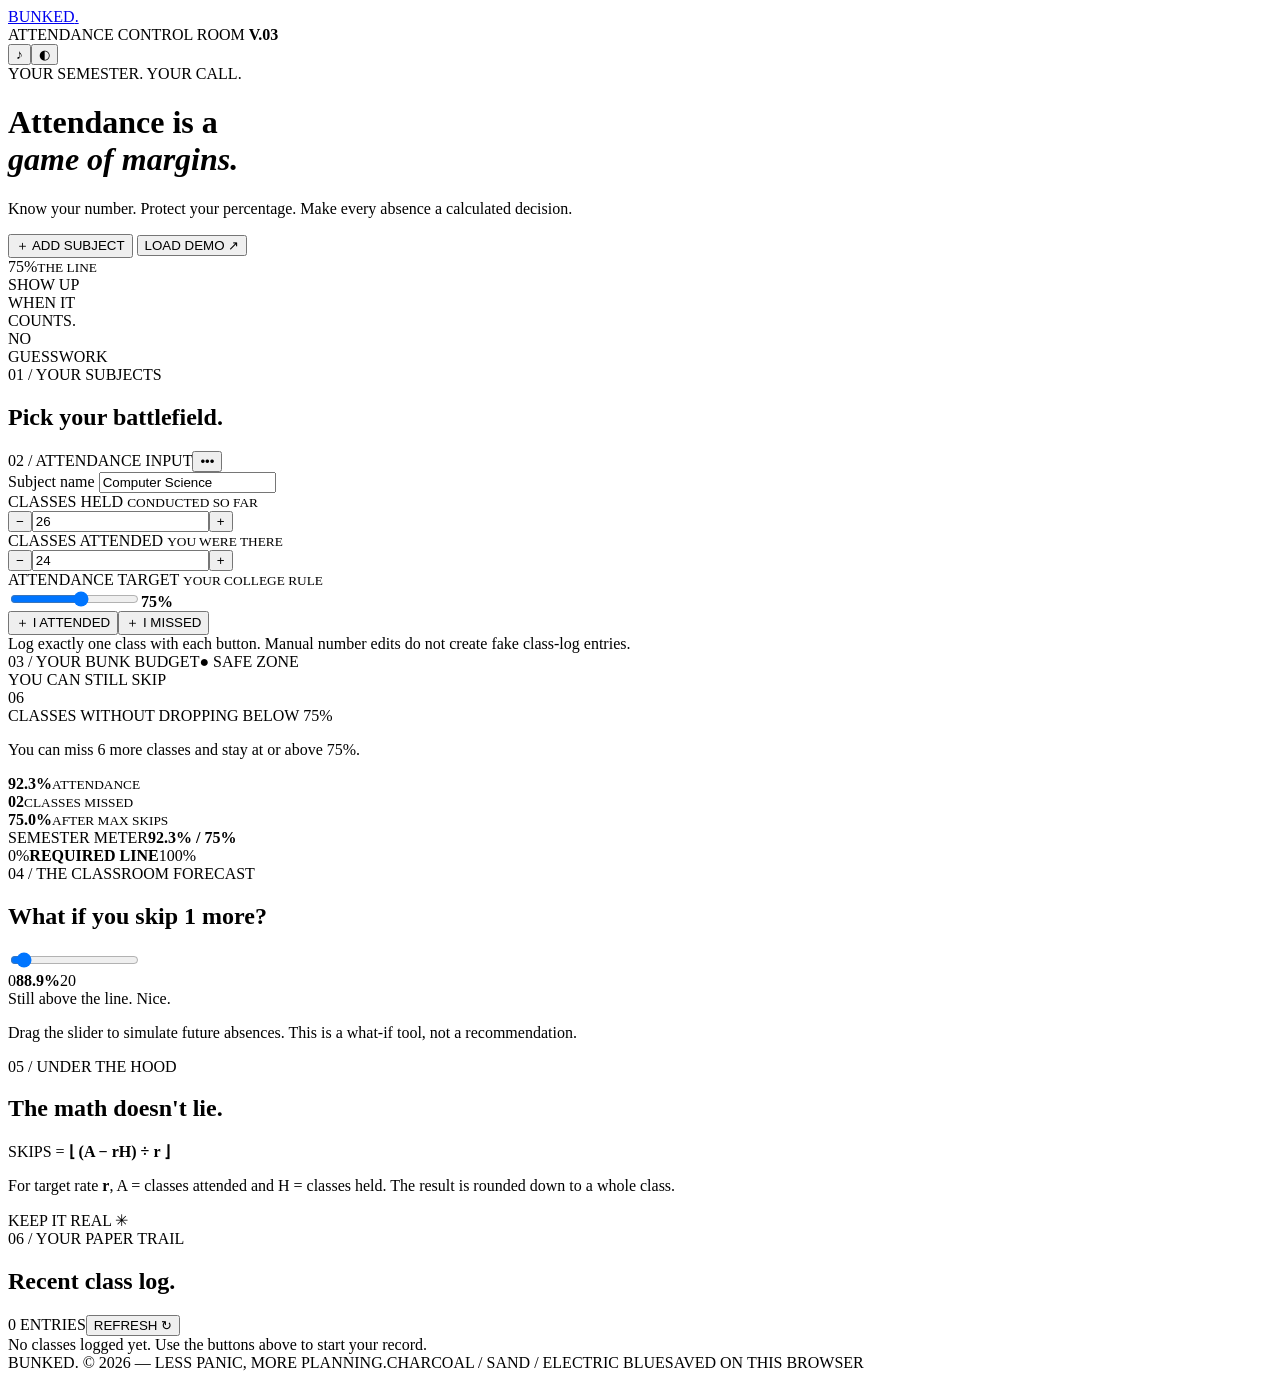
==== v3/templates/index.html @ 6027b57e "chore: separate V3 into its own folder and update live README links" ====
<!doctype html>
<html lang="en">
<head>
  <meta charset="utf-8">
  <meta name="viewport" content="width=device-width, initial-scale=1">
  <meta name="theme-color" content="#1E1E1C">
  <meta name="description" content="BUNKED — a smarter attendance tracker and bunk budget calculator.">
  <title>BUNKED. — Attendance Control Room</title>
  <link rel="preconnect" href="https://fonts.googleapis.com">
  <link rel="preconnect" href="https://fonts.gstatic.com" crossorigin>
  <link href="https://fonts.googleapis.com/css2?family=DM+Mono:wght@400;500&family=DM+Sans:wght@400;500;600;700;800;900&family=Space+Grotesk:wght@400;500;600;700&display=swap" rel="stylesheet">
  <link rel="stylesheet" href="/static/style.css?v=3.0.1">
</head>
<body>
  <div class="grain" aria-hidden="true"></div>
  <nav class="nav wrap">
    <a class="logo" href="/" aria-label="BUNKED home">BUNKED<span>.</span></a>
    <div class="navmeta"><i></i> ATTENDANCE CONTROL ROOM <b>V.03</b></div>
    <div class="nav-controls"><button class="iconbtn soundbtn" id="soundBtn" type="button" aria-label="Turn interface sounds off" title="Interface sounds on">♪</button><button class="iconbtn" id="themeBtn" type="button" aria-label="Switch to light mode" title="Switch theme">◐</button></div>
  </nav>

  <header class="hero wrap">
    <div class="hero-copy">
      <div class="eyebrow">YOUR SEMESTER. YOUR CALL.</div>
      <h1>Attendance is a<br><em>game of margins.</em></h1>
      <p>Know your number. Protect your percentage. Make every absence a calculated decision.</p>
      <div class="hero-actions">
        <button class="bluebtn" id="addSubject" type="button">＋ ADD SUBJECT</button>
        <button class="textbtn" id="demoBtn" type="button">LOAD DEMO ↗</button>
      </div>
    </div>
    <div class="hero-art" aria-label="75 percent attendance reminder">
      <div class="paper p1">75%<small>THE LINE</small></div>
      <div class="paper p2">SHOW UP<br>WHEN IT<br>COUNTS.</div>
      <div class="tape"></div>
      <div class="scribble">NO<br>GUESSWORK</div>
    </div>
  </header>

  <main class="wrap">
    <section class="subjectbar">
      <div><div class="eyebrow">01 / YOUR SUBJECTS</div><h2>Pick your battlefield.</h2></div>
      <div id="subjectTabs" class="tabs" aria-label="Your subjects"></div>
    </section>

    <section class="dashboard" id="dashboard">
      <article class="card editor">
        <div class="cardtop"><span>02 / ATTENDANCE INPUT</span><button class="dots" id="deleteSubject" type="button" title="Delete selected subject" aria-label="Delete selected subject">•••</button></div>
        <label class="sr-only" for="subjectName">Subject name</label>
        <input id="subjectName" class="subjectname" value="Computer Science" maxlength="48" aria-label="Subject name">
        <div class="field">
          <label for="held">CLASSES HELD <small>CONDUCTED SO FAR</small></label>
          <div class="stepper"><button type="button" data-change="held" data-delta="-1" aria-label="Decrease classes held">−</button><input id="held" type="number" min="0" step="1" value="26"><button type="button" data-change="held" data-delta="1" aria-label="Increase classes held">+</button></div>
        </div>
        <div class="field">
          <label for="attended">CLASSES ATTENDED <small>YOU WERE THERE</small></label>
          <div class="stepper"><button type="button" data-change="attended" data-delta="-1" aria-label="Decrease classes attended">−</button><input id="attended" type="number" min="0" step="1" value="24"><button type="button" data-change="attended" data-delta="1" aria-label="Increase classes attended">+</button></div>
        </div>
        <div class="field targetfield">
          <label for="target">ATTENDANCE TARGET <small>YOUR COLLEGE RULE</small></label>
          <div class="targetrow"><input id="target" type="range" min="50" max="95" step="1" value="75"><strong id="targetVal">75%</strong></div>
        </div>
        <div class="logactions"><button class="present" id="presentBtn" type="button">＋ I ATTENDED</button><button class="absent" id="absentBtn" type="button">＋ I MISSED</button></div>
        <div class="tiny">Log exactly one class with each button. Manual number edits do not create fake class-log entries.</div>
      </article>

      <article class="card outcome">
        <div class="outtop"><span>03 / YOUR BUNK BUDGET</span><span class="status" id="status">● SAFE ZONE</span></div>
        <div class="resultlabel" id="resultLabel">YOU CAN STILL SKIP</div>
        <div class="number" id="bigNumber">06</div>
        <div class="resultunit" id="resultUnit">CLASSES WITHOUT DROPPING BELOW 75%</div>
        <p id="resultMessage">You can miss 6 more classes and stay at or above 75%.</p>
        <div class="stats">
          <div><b id="pct">92.3%</b><small>ATTENDANCE</small></div>
          <div><b id="missed">02</b><small>CLASSES MISSED</small></div>
          <div><b id="after">75.0%</b><small>AFTER MAX SKIPS</small></div>
        </div>
        <div class="meterhead"><span>SEMESTER METER</span><b id="meterText">92.3% / 75%</b></div>
        <div class="meter"><i id="meterFill"></i><span></span></div>
        <div class="meterlabels"><span>0%</span><b>REQUIRED LINE</b><span>100%</span></div>
      </article>
    </section>

    <section class="lower">
      <article class="darkcard forecastcard">
        <div class="eyebrow">04 / THE CLASSROOM FORECAST</div>
        <h2>What if you skip <span id="forecastN">1</span> more?</h2>
        <div class="forecastctrl"><input type="range" id="forecast" min="0" max="20" value="1"><div class="forecastnums"><span>0</span><strong id="forecastPct">88.9%</strong><span>20</span></div></div>
        <div class="forecastverdict" id="forecastVerdict">Still above the line. Nice.</div>
        <p>Drag the slider to simulate future absences. This is a what-if tool, not a recommendation.</p>
      </article>
      <article class="darkcard formula">
        <div class="eyebrow">05 / UNDER THE HOOD</div>
        <h2>The math doesn't lie.</h2>
        <div class="equation">SKIPS = <b>⌊ (A − rH) ÷ r ⌋</b></div>
        <p>For target rate <b>r</b>, A = classes attended and H = classes held. The result is rounded down to a whole class.</p>
        <div class="paperclip">KEEP IT REAL <span>✳</span></div>
      </article>
    </section>

    <section class="historysection">
      <div><div class="eyebrow">06 / YOUR PAPER TRAIL</div><h2>Recent class log.</h2></div>
      <div class="historytools"><span id="historyCount">0 ENTRIES</span><button class="textbtn" id="refreshHistory" type="button">REFRESH ↻</button></div>
      <div class="history" id="history" aria-live="polite"><div class="empty">No classes logged yet. Use the buttons above to start your record.</div></div>
    </section>

    <footer><span>BUNKED. © 2026 — LESS PANIC, MORE PLANNING.</span><span>CHARCOAL / SAND / ELECTRIC BLUE</span><span class="storage-note">SAVED ON THIS BROWSER</span></footer>
  </main>

  <dialog id="addDialog" aria-labelledby="dialogTitle">
    <form id="addForm" novalidate>
      <div class="eyebrow">NEW SUBJECT</div>
      <h2 id="dialogTitle">Add to your semester.</h2>
      <label class="sr-only" for="newName">New subject name</label>
      <input id="newName" placeholder="e.g. Engineering Mathematics" maxlength="48" autocomplete="off" required>
      <p class="formerror" id="formError" role="alert"></p>
      <div class="dialogactions">
        <button class="textbtn cancelbtn" id="cancelAdd" type="button">CANCEL</button>
        <button class="bluebtn" id="createSubject" type="submit">CREATE SUBJECT ↗</button>
      </div>
    </form>
  </dialog>
  <div class="toast" id="toast" role="status" aria-live="polite"></div>
  <script src="/static/app.js?v=3.0.1" defer></script>
</body>
</html>
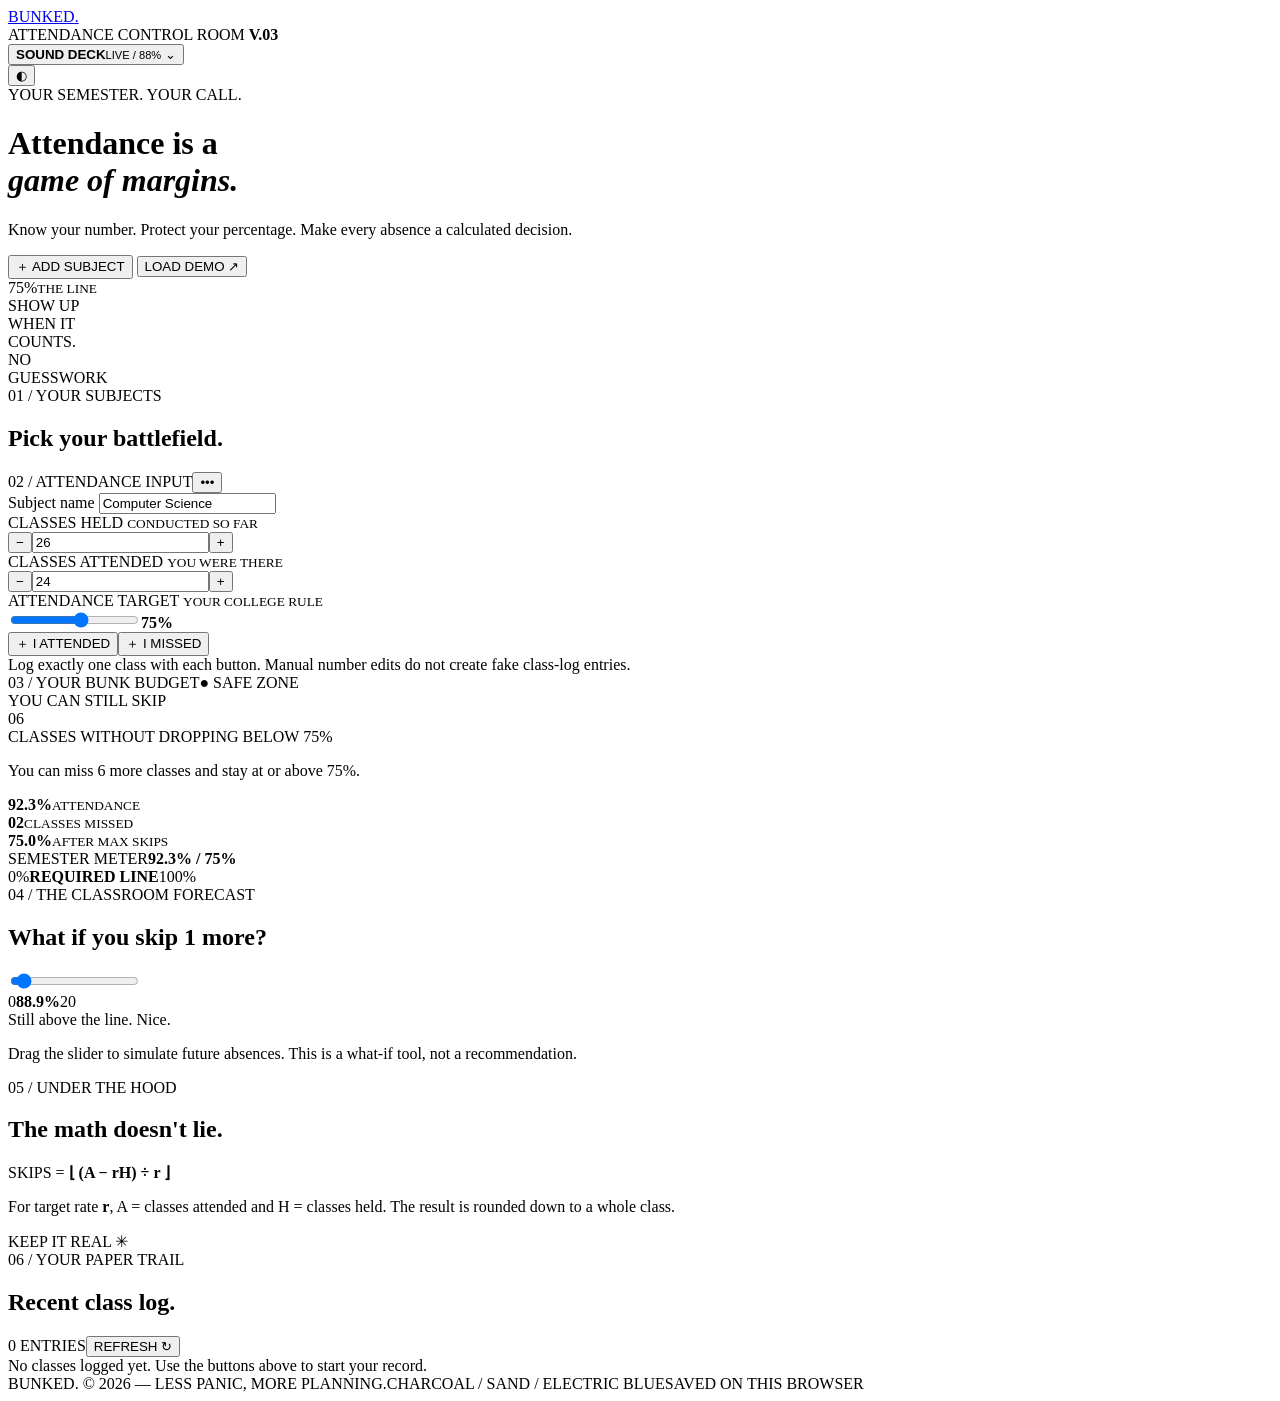
==== commit 1450aa37: "v3.0.2: louder tactile audio and compact adjustable Sound Deck" ====
--- a/v3/templates/index.html
+++ b/v3/templates/index.html
@@ -9,14 +9,37 @@
   <link rel="preconnect" href="https://fonts.googleapis.com">
   <link rel="preconnect" href="https://fonts.gstatic.com" crossorigin>
   <link href="https://fonts.googleapis.com/css2?family=DM+Mono:wght@400;500&family=DM+Sans:wght@400;500;600;700;800;900&family=Space+Grotesk:wght@400;500;600;700&display=swap" rel="stylesheet">
-  <link rel="stylesheet" href="/static/style.css?v=3.0.1">
+  <link rel="stylesheet" href="/static/style.css?v=3.0.2">
 </head>
 <body>
   <div class="grain" aria-hidden="true"></div>
   <nav class="nav wrap">
     <a class="logo" href="/" aria-label="BUNKED home">BUNKED<span>.</span></a>
     <div class="navmeta"><i></i> ATTENDANCE CONTROL ROOM <b>V.03</b></div>
-    <div class="nav-controls"><button class="iconbtn soundbtn" id="soundBtn" type="button" aria-label="Turn interface sounds off" title="Interface sounds on">♪</button><button class="iconbtn" id="themeBtn" type="button" aria-label="Switch to light mode" title="Switch theme">◐</button></div>
+    <div class="nav-controls">
+      <div class="sounddeck-shell">
+        <button class="sounddeck-trigger" id="soundBtn" type="button" aria-expanded="false" aria-controls="soundDeck">
+          <span class="deck-glyph"><i></i><i></i><i></i><i></i></span>
+          <span class="deck-trigger-copy"><b>SOUND DECK</b><small id="soundState">LIVE / 88%</small></span>
+          <span class="deck-caret">⌄</span>
+        </button>
+        <section class="sounddeck" id="soundDeck" hidden aria-label="Sound controls">
+          <div class="deck-topline"><span>STUDIO CONTROL / 03</span><span class="deck-live"><i></i> AUDIO BUS</span></div>
+          <div class="deck-title-row"><div><div class="deck-kicker">BUNKED ACOUSTICS</div><h3>Sound console<span>.</span></h3></div><span class="deck-number">001</span></div>
+          <label class="master-row"><span><b>MASTER OUTPUT</b><small>All interface audio</small></span><input type="checkbox" id="masterToggle" checked><span class="deck-switch"></span></label>
+          <div class="deck-channels">
+            <label class="channel-row"><span class="channel-icon">↳</span><span class="channel-copy"><b>MOUSE CLICK</b><small>TACTILE SWITCH</small></span><input type="checkbox" id="clickToggle" checked><span class="channel-check"></span></label>
+            <label class="channel-row"><span class="channel-icon">⌨</span><span class="channel-copy"><b>KEYBOARD</b><small>MECHANICAL THOCK</small></span><input type="checkbox" id="typingToggle" checked><span class="channel-check"></span></label>
+          </div>
+          <div class="deck-volume-head"><label for="soundVolume">OUTPUT GAIN</label><strong id="soundVolumeValue">88%</strong></div>
+          <input class="deck-volume" type="range" id="soundVolume" min="0" max="100" value="88">
+          <div class="sound-meter" aria-hidden="true"><i></i><i></i><i></i><i></i><i></i><i></i><i></i><i></i><i></i><i></i><i></i><i></i></div>
+          <div class="deck-tests"><button id="testClick" type="button" data-no-auto-sound>TEST CLICK <span>↗</span></button><button id="testType" type="button" data-no-auto-sound>TEST KEYS <span>↗</span></button></div>
+          <div class="deck-foot"><span>HEADPHONES RECOMMENDED</span><span>V3.0.2</span></div>
+        </section>
+      </div>
+      <button class="iconbtn" id="themeBtn" type="button" aria-label="Switch to light mode" title="Switch theme">◐</button>
+    </div>
   </nav>
 
   <header class="hero wrap">
@@ -121,6 +144,6 @@
     </form>
   </dialog>
   <div class="toast" id="toast" role="status" aria-live="polite"></div>
-  <script src="/static/app.js?v=3.0.1" defer></script>
+  <script src="/static/app.js?v=3.0.2" defer></script>
 </body>
 </html>
